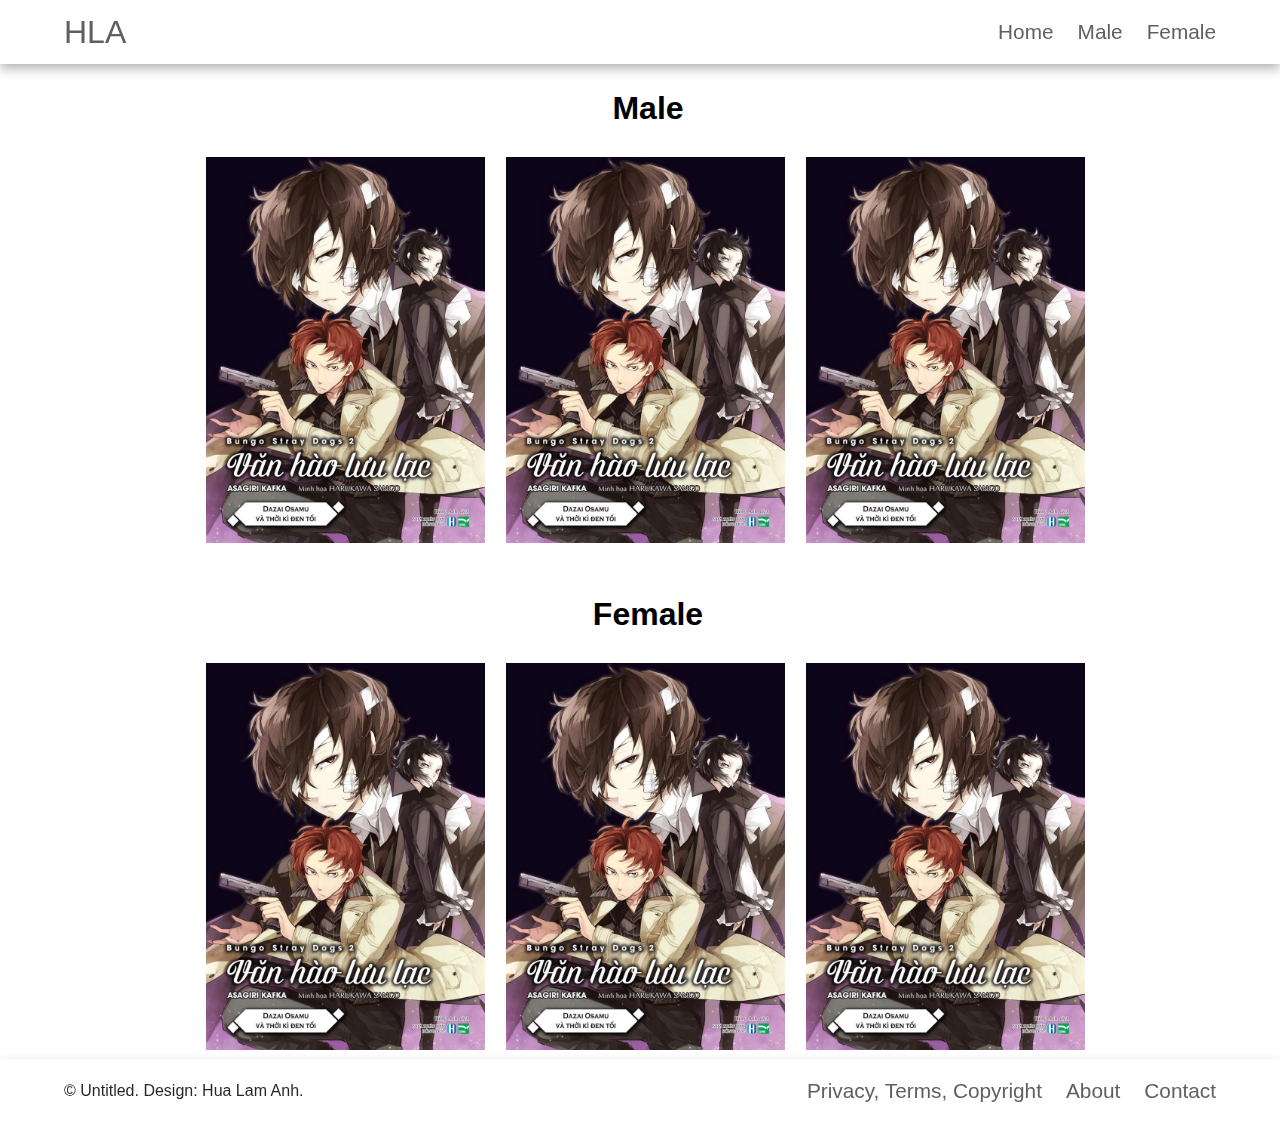
==== index.html @ b8f56e83 "Add files via upload" ====
<!DOCTYPE html>
<html>
    <body>
        <nav class="navbar">
            <div class="navbar-container container">
                <input type="checkbox" name="" id="">
                <div class="hamburger-lines">
                    <span class="line line1"></span>
                    <span class="line line2"></span>
                    <span class="line line3"></span>
                </div>
                <ul class="menu-items">
                    <li><a href="index.html">Home</a></li>
                    <li><a href="catagory-1.html">Male</a></li>
                    <li><a href="catagory-2.html">Female</a></li>
                </ul>
                <h1 class="logo"><a href="index.html">HLA</a></h1>
            </div>
        </nav>    
    </body>
        <head>
            <title>Hua Lam Anh</title>
            <meta charset="utf-8" />
            <meta name="viewport" content="width=device-width, initial-scale=1, user-scalable=no" />
            <link rel="stylesheet" href="/navbar.css" />
        </head>
        
        <body>
            <link rel="stylesheet" href="bookshelf.css">
            <h1 class="catagory-title">Male</h1>
            <div class="img_container">
                <a href="vanhao.html"><img src="pic/1.webp" class="img_item"></a>
                <a href="vanhao.html"><img src="pic/1.webp" class="img_item"></a>
                <a href="vanhao.html"><img src="pic/1.webp" class="img_item"></a>
            </div>
            <br>
            <h1 class="catagory-title">Female</h1>
            <div class="img_container">
                <a href="vanhao.html"><img src="pic/1.webp" class="img_item"></a>
                <a href="vanhao.html"><img src="pic/1.webp" class="img_item"></a>
                <a href="vanhao.html"><img src="pic/1.webp" class="img_item"></a>
            </div>
            <footer>
                    <nav class="navbar">
                    <link rel="stylesheet" href="footer-nav.css">
                        <div class="navbar-container container">
                            <input type="checkbox" name="" id="">
                            <div class="hamburger-lines">
                                <span class="line line1"></span>
                                <span class="line line2"></span>
                                <span class="line line3"></span>
                            </div>
                            <ul class="menu-items">
                                <li><a href="privacy.html">Privacy, Terms, Copyright</a></li>
                                <li><a href="about.html">About</a></li>
                                <li><a href="contact-form.html">Contact</a></li>
                            </ul>
                            <p class="copyright">&copy; Untitled. Design: Hua Lam Anh</a>.</p>
                        </div>
                    </nav>  
            </footer>                         
        </body>
        
</html>
---- navbar.css ----
*,
*::after,
*::before{
    box-sizing: border-box;
    padding: 0;
    margin: 0;
}

.html{
    font-size: 62.5%;
}

.navbar input[type="checkbox"],
.navbar .hamburger-lines{
    display: none;
}

.container{
    max-width: 1200px;
    width: 90%;
    margin: auto;
}

.navbar{
    box-shadow: 0px 5px 10px 0px #aaa;
    position: sticky;
    width: 100%;
    background: #fff;
    color: #000;
    opacity: 0.85;
    z-index: 100;
}

.navbar-container{
    display: flex;
    justify-content: space-between;
    height: 64px;
    align-items: center;
}

.menu-items{
    order: 2;
    display: flex;
}
.logo{
    order: 1;
    font-size: 2.3rem;
}

.menu-items li{
    list-style: none;
    margin-left: 1.5rem;
    font-size: 1.3rem;
}

.navbar a{
    color: #444;
    text-decoration: none;
    font-weight: 500;
    transition: color 0.3s ease-in-out;
}

.navbar a:hover{
    color: #117964;
}

@media (max-width: 768px){
    .navbar{
        opacity: 0.95;
    }

    .navbar-container input[type="checkbox"],
    .navbar-container .hamburger-lines{
        display: block;
    }

    .navbar-container{
        display: block;
        position: relative;
        height: 64px;
    }

    .navbar-container input[type="checkbox"]{
        position: absolute;
        display: block;
        height: 32px;
        width: 30px;
        top: 20px;
        left: 20px;
        z-index: 5;
        opacity: 0;
        cursor: pointer;
    }

    .navbar-container .hamburger-lines{
        display: block;
        height: 28px;
        width: 35px;
        position: absolute;
        top: 20px;
        left: 20px;
        z-index: 2;
        display: flex;
        flex-direction: column;
        justify-content: space-between;
    }

    .navbar-container .hamburger-lines .line{
        display: block;
        height: 4px;
        width: 100%;
        border-radius: 10px;
        background: #333;
    }
    
    .navbar-container .hamburger-lines .line1{
        transform-origin: 0% 0%;
        transition: transform 0.3s ease-in-out;
    }

    .navbar-container .hamburger-lines .line2{
        transition: transform 0.2s ease-in-out;
    }

    .navbar-container .hamburger-lines .line3{
        transform-origin: 0% 100%;
        transition: transform 0.3s ease-in-out;
    }

    .navbar .menu-items{
        padding-top: 100px;
        background: #fff;
        height: 100vh;
        max-width: 300px;
        transform: translate(-150%);
        display: flex;
        flex-direction: column;
        margin-left: -40px;
        padding-left: 40px;
        transition: transform 0.5s ease-in-out;
        box-shadow:  5px 0px 10px 0px #aaa;
        overflow: scroll;
    }

    .navbar .menu-items li{
        margin-bottom: 1.8rem;
        font-size: 1.1rem;
        font-weight: 500;
    }

    .logo{
        position: absolute;
        top: 10px;
        right: 15px;
        font-size: 2.5rem;
    }

    .navbar-container input[type="checkbox"]:checked ~ .menu-items{
        transform: translateX(0);
    }

    .navbar-container input[type="checkbox"]:checked ~ .hamburger-lines .line1{
        transform: rotate(45deg);
    }

    .navbar-container input[type="checkbox"]:checked ~ .hamburger-lines .line2{
        transform: scaleY(0);
    }

    .navbar-container input[type="checkbox"]:checked ~ .hamburger-lines .line3{
        transform: rotate(-45deg);
    }

}

@media (max-width: 500px){
    .navbar-container input[type="checkbox"]:checked ~ .logo{
        display: none;
    }
}
---- bookshelf.css ----
.img_container{
	display: flex;
	justify-content: center;
    padding-top: 2%;
    padding-left: 0.5rem;
    padding-right: 0.5rem;
    overflow: scroll;
    white-space: nowrap;
}
.img_item{
	width: 300px;
	padding: 5px;
    margin-left: -auto;
    padding-left: 1rem;
}
.catagory-title{
    padding-top: 2%;
    padding-left: 1rem;
    font-family: Arial, Helvetica, sans-serif;
    text-align: center;
}

.more-button{
    font-family: Arial, Helvetica, sans-serif;
    padding: top 0;
    padding-left: 1rem;
}

h1 a {
    font-family: Arial, Helvetica, sans-serif;
    color: black;    
}
---- footer-nav.css ----
*,
*::after,
*::before{
    box-sizing: border-box;
    padding: 0;
    margin: 0;
}

.html{
    font-size: 62.5%;
}

.logo{
    font-size: 2rem;
}

.navbar input[type="checkbox"],
.navbar .hamburger-lines{
    display: none;
}

.container{
    max-width: 1200px;
    width: 90%;
    margin: auto;
}

.navbar{
    box-shadow: 0px 5px 10px 0px #aaa;
    position: sticky;
    bottom: 0;
    width: 100%;
    background: #fff;
    color: #000;
    opacity: 0.85;
    z-index: 100;
}

.navbar-container{
    display: flex;
    justify-content: space-between;
    height: 64px;
    align-items: center;
    bottom: 0;
}

.menu-items{
    order: 2;
    display: flex;
}

.menu-items li{
    list-style: none;
    margin-left: 1.5rem;
    font-size: 1.3rem;
}

.navbar a{
    color: #444;
    text-decoration: none;
    font-weight: 500;
    transition: color 0.3s ease-in-out;
}

.navbar a:hover{
    color: #117964;
}

@media (max-width: 768px){
    .navbar{
        opacity: 0.95;
    }

    .navbar-container input[type="checkbox"],
    .navbar-container .hamburger-lines{
        display: block;
    }

    .navbar-container{
        display: block;
        position: relative;
        height: 75px;
    }
}

li{
    font-family: Arial, Helvetica, sans-serif;
}

.logo{
    font-family: Arial, Helvetica, sans-serif
}

p{
    font-family: Arial, Helvetica, sans-serif;
}

.copyright{
    font-family: Arial, Helvetica, sans-serif;
    font-size: 1rem;
}
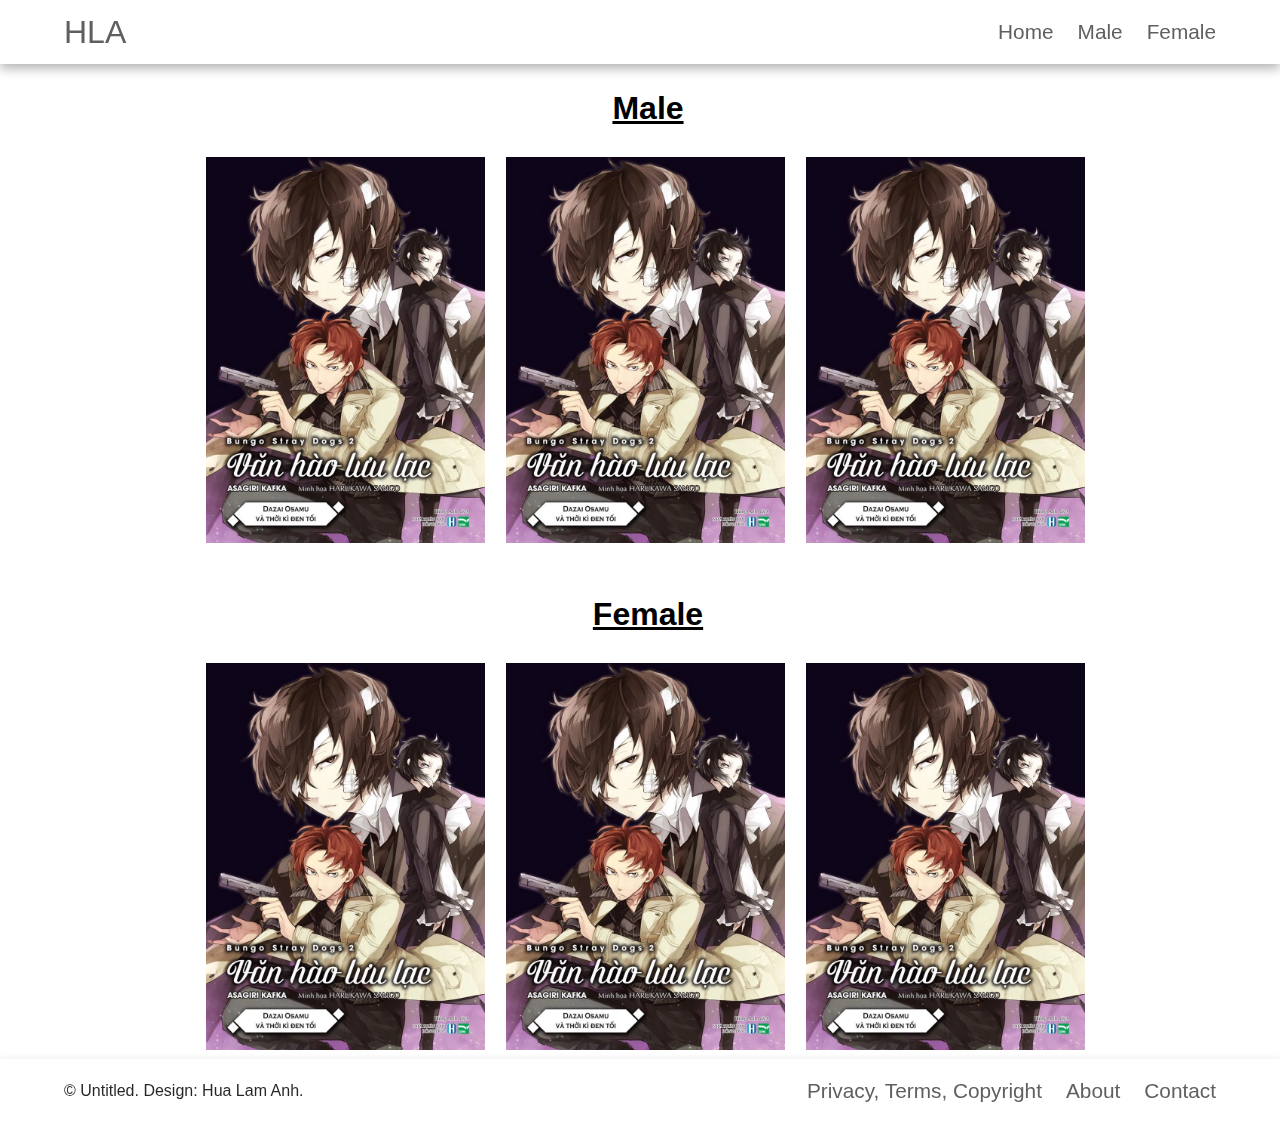
==== commit cda867d5: "Update index.html" ====
--- a/index.html
+++ b/index.html
@@ -27,14 +27,14 @@
         
         <body>
             <link rel="stylesheet" href="bookshelf.css">
-            <h1 class="catagory-title">Male</h1>
+            <h1 class="catagory-title"><a href="catagory-1.html">Male</a></h1>
             <div class="img_container">
                 <a href="vanhao.html"><img src="pic/1.webp" class="img_item"></a>
                 <a href="vanhao.html"><img src="pic/1.webp" class="img_item"></a>
                 <a href="vanhao.html"><img src="pic/1.webp" class="img_item"></a>
             </div>
             <br>
-            <h1 class="catagory-title">Female</h1>
+            <h1 class="catagory-title"><a href="catagory-2.html">Female</a></h1>
             <div class="img_container">
                 <a href="vanhao.html"><img src="pic/1.webp" class="img_item"></a>
                 <a href="vanhao.html"><img src="pic/1.webp" class="img_item"></a>
@@ -61,4 +61,4 @@
             </footer>                         
         </body>
         
-</html>+</html>
--- a/navbar.css
+++ b/navbar.css
@@ -64,7 +64,7 @@
     color: #117964;
 }
 
-@media (max-width: 768px){
+@media (max-width: 960px){
     .navbar{
         opacity: 0.95;
     }
@@ -173,8 +173,8 @@
 
 }
 
-@media (max-width: 500px){
+@media (max-width: 10px){
     .navbar-container input[type="checkbox"]:checked ~ .logo{
         display: none;
     }
-}+}
